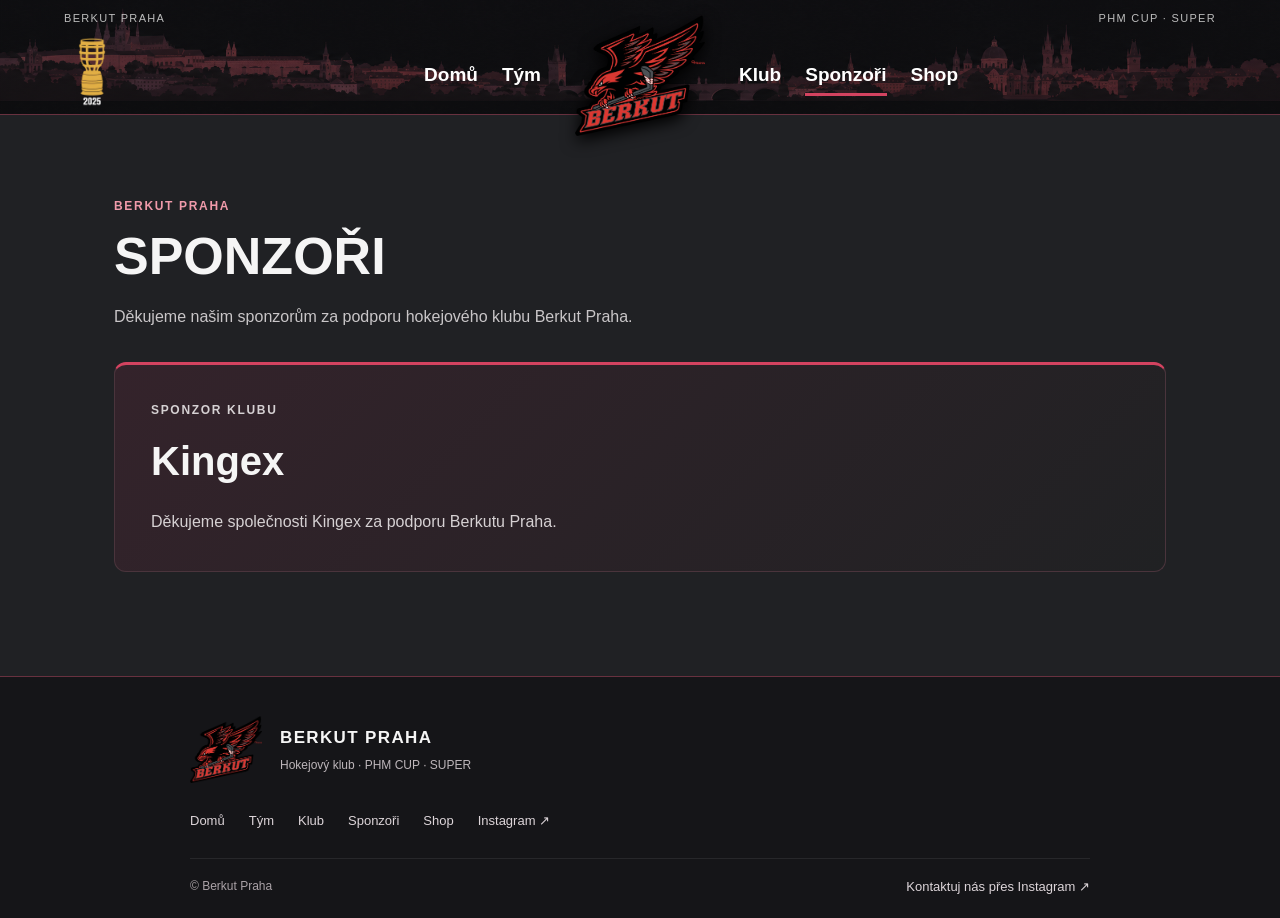
==== sponzori.html @ fe4b31d1 "Add Berkut Praha website" ====
<!DOCTYPE html>
<html lang="cs">
<head>
  <meta charset="UTF-8">
  <meta name="viewport" content="width=device-width, initial-scale=1.0">
  <title>Sponzoři | Berkut Praha</title>
  <link rel="stylesheet" href="style.css">

  <meta name="description" content="Sponzoři hokejového klubu Berkut Praha. Děkujeme společnosti Kingex za podporu.">
<style>
.sponsors-page{max-width:1100px;margin:0 auto;padding:70px 24px 80px;min-height:55vh}
.sponsors-eyebrow{color:#f09aaa;font-size:12px;letter-spacing:.14em;font-weight:700}
.sponsors-page h1{font-size:clamp(32px,5vw,52px);margin:12px 0 18px;line-height:1.1}
.sponsors-lead{color:#c9c6c8;line-height:1.7;max-width:600px}
.sponsor-card{margin-top:32px;padding:36px;border:1px solid #4a343c;border-top:3px solid #d34360;border-radius:12px;background:linear-gradient(135deg,#34232b,#202123)}
.sponsor-card h2{font-size:clamp(28px,4vw,40px);margin:8px 0 16px}.sponsor-card p{color:#d6d1d3;line-height:1.65;margin:0}
@media(max-width:600px){.club-menu-right{flex-direction:column;align-items:flex-start;gap:0}.club-menu-right a{padding:5px 0}.sponsors-page{padding:48px 16px}.sponsor-card{padding:24px}}
</style>
</head>
<body>

<div id="page-loader" class="page-loader" aria-hidden="true" hidden>
  <div class="loader-emblem">
    <span class="loader-ring loader-ring-outer"></span>
    <span class="loader-ring loader-ring-inner"></span>

    <img
      src="Berkut_logo_black.png"
      alt=""
      width="120"
      height="120"
    >
  </div>
</div>

<script src="loader.js"></script>

<header class="club-header">
  <div class="club-header-top">
    <div class="club-brand">
  <span>BERKUT PRAHA</span>

  <div class="club-achievements">
    <img
      src="Cup_2025.png"
      alt="Vítěz PHM Cupu 2025"
      title="Vítěz PHM Cupu 2025"
      width="56"
      height="84"
    >
  </div>
</div>
    <span>PHM CUP · SUPER</span>
  </div>

  <nav class="club-navigation" aria-label="Hlavní navigace">
    <div class="club-menu club-menu-left">
      <a href="index.html">Domů</a>
      <a href="tym.html">Tým</a>
    </div>

    <a
      href="index.html"
      class="club-logo-link"
      aria-label="Berkut Praha, úvodní stránka">
      <img
        src="Berkut_logo_black.png"
        alt=""
        width="130"
        height="130"
      >
    </a>

    <div class="club-menu club-menu-right">
      <a href="klub.html">Klub</a>
      <a href="sponzori.html" aria-current="page">Sponzoři</a>
      <a href="shop.html">Shop</a>
    </div>
  </nav>
</header>

  <main class="sponsors-page">
    <p class="sponsors-eyebrow">BERKUT PRAHA</p>
    <h1>Sponzoři</h1>
    <p class="sponsors-lead">Děkujeme našim sponzorům za podporu hokejového klubu Berkut Praha.</p>
    <article class="sponsor-card" aria-labelledby="kingex-title">
      <p class="sponsors-eyebrow">SPONZOR KLUBU</p>
      <h2 id="kingex-title">Kingex</h2>
      <p>Děkujeme společnosti Kingex za podporu Berkutu Praha.</p>
    </article>
  </main>
  <footer class="club-footer">
  <div class="footer-inner">
    <div class="footer-brand">
      <img
        src="Berkut_logo_black.png"
        alt=""
        width="72"
        height="72"
      >
      <div>
        <strong>BERKUT PRAHA</strong>
        <p>Hokejový klub · PHM CUP · SUPER</p>
      </div>
    </div>

    <nav class="footer-links" aria-label="Navigace v zápatí">
      <a href="index.html">Domů</a>
      <a href="tym.html">Tým</a>
      <a href="klub.html">Klub</a>
      <a href="sponzori.html" aria-current="page">Sponzoři</a>
      <a href="shop.html">Shop</a>
      <a
        href="https://www.instagram.com/berkutpraha/"
        target="_blank"
        rel="noopener noreferrer"
      >Instagram ↗</a>
    </nav>

    <div class="footer-bottom">
      <span>© Berkut Praha</span>
      <a
        href="https://www.instagram.com/berkutpraha/"
        target="_blank"
        rel="noopener noreferrer"
      >Kontaktuj nás přes Instagram ↗</a>
    </div>
  </div>
</footer>

</body>
</html>
---- style.css ----
body {
	margin: 0;
	padding: 48px 24px;
	background-color: #202124;
	color: #f5f5f5;
	font-family: Arial, sans-serif;
	line-height: 1.6;
}

main {
	max-width: 900px;
	margin: 0 auto;
}

h1 {
	margin: 0;
	font-size: clamp(36px, 8vw, 64px);
	text-transform: uppercase;
}

section {
	margin-top: 40px;
	padding: 24px;
	background-color: #303236;
	border-top: 4px solid #a83248;
	border-radius: 8px;
}

h2 {
	margin-top: 0;
}

p {
	color: #d0d0d0;
}
h3 {
  font-size: 24px;
}

dl {
  display: grid;
  grid-template-columns: 90px 1fr;
  gap: 12px;
}

dt {
  color: #bdbdbd;
}

dd {
  margin: 0;
  font-weight: bold;
}

a {
  color: #ffffff;
  text-decoration-color: #a83248;
  text-underline-offset: 5px;
}

a:hover {
  color: #f09a9a;
}
iframe {
  width: 100%;
  height: 850px;
  border: none;
  background-color: #ffffff;
  border-radius: 8px;
}
#countdown {
  margin-top: 24px;
  padding: 16px;
  background-color: #202124;
  border-left: 4px solid #a83248;
  border-radius: 4px;
  color: #ffffff;
  font-size: 20px;
  font-weight: bold;
  font-variant-numeric: tabular-nums;
}
.schedule-tabs {
  display: flex;
  gap: 12px;
  margin-bottom: 24px;
}

.schedule-tabs button {
  padding: 10px 20px;
  border: 1px solid #777;
  border-radius: 6px;
  background-color: transparent;
  color: #ffffff;
  font: inherit;
  cursor: pointer;
}

.schedule-tabs button[aria-pressed="true"] {
  background-color: #a83248;
  border-color: #a83248;
}

.game-row {
  padding: 20px 0;
  border-bottom: 1px solid #555;
}

.game-row h3 {
  margin: 0 0 8px;
  font-size: 20px;
}

.game-row p {
  margin: 4px 0;
}

.team-header {
  display: flex;
  align-items: center;
  gap: 28px;
}

.team-logo {
  width: 180px;
  height: auto;
  display: block;
}

@media (max-width: 600px) {
  .team-header {
    flex-direction: column;
    text-align: center;
    gap: 16px;
  }

  .team-logo {
    width: 140px;
  }
}

@media (max-width: 600px) {
  #countdown {
    font-size: 16px;
  }
}

.table-scroll {
  max-width: 100%;
  overflow-x: auto;
}

.league-table {
  width: 100%;
  border-collapse: collapse;
  font-variant-numeric: tabular-nums;
}

.league-table th,
.league-table td {
  padding: 12px;
  text-align: center;
  border-bottom: 1px solid #555;
  white-space: nowrap;
}

.league-table th:first-child,
.league-table td:first-child {
  text-align: left;
}

.league-table thead {
  background-color: #202124;
}

.league-table .berkut-row {
  background-color: #542b35;
  font-weight: bold;
}

.table-legend {
  font-size: 13px;
}

#toggle-games {
  margin-top: 20px;
  padding: 12px 20px;
  border: 1px solid #a83248;
  border-radius: 6px;
  background-color: transparent;
  color: #ffffff;
  font: inherit;
  cursor: pointer;
}

#toggle-games:hover {
  background-color: #542b35;
}

.site-nav {
  display: flex;
  flex-wrap: wrap;
  gap: 12px;
  margin: 28px 0;
}

.site-nav a {
  padding: 10px 20px;
  border: 1px solid #777;
  border-radius: 6px;
  text-decoration: none;
}

.site-nav a[aria-current="page"] {
  background-color: #a83248;
  border-color: #a83248;
}

.site-nav a:hover {
  background-color: #542b35;
  color: #ffffff;
}

.page-title {
  margin: 32px 0 20px;
  font-size: 32px;
}

.team-photo {
  display: block;
  width: 100%;
  height: auto;
  border-radius: 8px;
}

.roster-grid {
  display: grid;
  grid-template-columns: repeat(auto-fit, minmax(min(100%, 240px), 1fr));
  gap: 14px;
  padding: 0;
  margin: 24px 0 0;
  list-style: none;
}

.roster-grid li {
  display: flex;
  flex-direction: column;
  gap: 8px;
  padding: 20px;
  background-color: #202124;
  border-radius: 6px;
  overflow-wrap: anywhere;
  font-weight: bold;
}

.player-number {
  color: #f09a9a;
  font-size: 18px;
}

.captain-badge {
  display: inline-block;
  margin-left: 6px;
  padding: 1px 7px;
  background-color: #a83248;
  border-radius: 4px;
  color: #ffffff;
  font-size: 12px;
}

.schedule-tabs {
  flex-wrap: wrap;
}

#players-filter {
  max-width: 100%;
  margin: 8px 0 8px 12px;
  padding: 10px;
  border: 1px solid #777;
  border-radius: 6px;
  background-color: #202124;
  color: #ffffff;
  font: inherit;
}

#more-players {
  margin-top: 20px;
  padding: 12px 20px;
  border: 1px solid #a83248;
  border-radius: 6px;
  background-color: transparent;
  color: #ffffff;
  font: inherit;
  cursor: pointer;
}

#more-players:hover {
  background-color: #542b35;
}

.venue-details {
  display: flex;
  align-items: center;
  flex-wrap: wrap;
  gap: 10px;
}

.map-button {
  padding: 6px 10px;
  border: 1px solid #a83248;
  border-radius: 5px;
  font-size: 13px;
  text-decoration: none;
}

.map-button:hover {
  background-color: #542b35;
  color: #ffffff;
}

/* Three match cards and the expandable full schedule. */
[hidden] {
  display: none !important;
}

.match-highlights {
  display: grid;
  grid-template-columns: repeat(3, minmax(0, 1fr));
  gap: 16px;
}

.match-card {
  display: flex;
  flex-direction: column;
  min-width: 0;
  padding: 20px;
  background: #202124;
  border: 1px solid #555;
  border-top: 3px solid #a83248;
  border-radius: 8px;
  overflow-wrap: anywhere;
}

.match-card-result {
  background: #442630;
  border-color: #864354;
}

.match-card .match-card-label {
  margin: 0 0 14px;
  color: #f09a9a;
  font-size: 14px;
  text-transform: uppercase;
  letter-spacing: 0.04em;
}

.match-card-date {
  margin: 0 0 18px;
  font-size: 14px;
  font-variant-numeric: tabular-nums;
}

.match-card-teams p {
  margin: 0 0 10px;
  color: #ffffff;
  font-weight: bold;
  font-size: 19px;
  line-height: 1.4;
}

.match-card-teams .match-card-berkut {
  color: #ffb6b6;
}

.match-card-score {
  margin: 8px 0;
  color: #ffffff;
  font-size: 36px;
  font-weight: bold;
  line-height: 1.2;
  font-variant-numeric: tabular-nums;
}

.match-card-venue {
  margin: 12px 0 20px;
  font-size: 14px;
}

.match-card-link {
  margin-top: auto;
  font-size: 14px;
}

.calendar-toggle {
  display: block;
  margin-left: auto;
}

#full-schedule {
  margin-top: 28px;
  padding-top: 24px;
  border-top: 1px solid #666;
}

button:focus-visible, a:focus-visible {
  outline: 3px solid #ffb6c6;
  outline-offset: 4px;
}

@media (max-width: 700px) {
  .match-highlights {
    grid-template-columns: 1fr;
  }

  .match-card {
    padding: 18px;
  }

  .calendar-toggle {
    width: 100%;
  }
}


/* Featured next-game block. */
.visually-hidden, #countdown.visually-hidden {
  position: absolute;
  width: 1px;
  height: 1px;
  padding: 0;
  margin: -1px;
  overflow: hidden;
  clip-path: inset(50%);
  white-space: nowrap;
  border: 0;
}
.next-game-hero {
  position: relative;
  isolation: isolate;
  overflow: hidden;
  padding: 32px;
  background: linear-gradient(125deg, #522230, #2a252b 60%, #202124);
  border: 1px solid #70414e;
  border-top: 4px solid #ce415e;
}
.next-game-hero::before {
  content: "";
  position: absolute;
  inset: 0;
  z-index: -1;
  background: url("Berkut_logo_black.png") 100% 50% / 65% auto no-repeat;
  opacity: 0.06;
  pointer-events: none;
}
.hero-topline { display: flex; justify-content: space-between; align-items: baseline; gap: 12px; flex-wrap: wrap; }
.hero-topline h2 { margin: 0; }
.hero-league { font-size: 12px; letter-spacing: 0.12em; color: #f4baba; }
.hero-matchup { display: grid; grid-template-columns: minmax(0, 1fr) 50px minmax(0, 1fr); align-items: center; gap: 16px; margin: 32px 0 24px; }
.hero-team { min-width: 0; text-align: center; }
.hero-side { color: #e5baba; text-transform: uppercase; font-size: 11px; letter-spacing: 0.14em; }
.hero-logo-frame { height: 130px; display: flex; justify-content: center; align-items: center; margin: 12px 0; }
.hero-logo-frame img { width: 130px; height: 130px; object-fit: contain; }
.hero-monogram { display: grid; place-items: center; width: 104px; height: 104px; border: 1px solid #ae6b7d; border-radius: 50%; font-weight: bold; font-size: 30px; background: #31242b; color: #f7dce3; }
.hero-team h3 { margin: 0; font-size: clamp(18px, 2.6vw, 26px); line-height: 1.35; overflow-wrap: anywhere; }
.hero-vs { text-align: center; font-weight: bold; font-size: 24px; color: #f09a9a; }
.hero-game-details { text-align: center; margin: 24px 0; }
.hero-kickoff { display: flex; justify-content: center; gap: 20px; flex-wrap: wrap; font-size: clamp(23px, 4vw, 34px); font-weight: bold; font-variant-numeric: tabular-nums; }
.hero-kickoff #next-time { color: #a40808; }
.hero-game-details p { margin: 8px 0 0; }
.hero-countdown { display: grid; grid-template-columns: repeat(4, minmax(0, 1fr)); gap: 12px; max-width: 520px; margin: 28px auto; }
.hero-countdown > div { padding: 14px 4px; border: 1px solid #70414e; border-radius: 8px; background: #201d23; text-align: center; }
.hero-countdown strong { display: block; font-size: clamp(24px, 4vw, 38px); line-height: 1.2; font-variant-numeric: tabular-nums; }
.hero-countdown span { display: block; margin-top: 6px; font-size: 11px; color: #dcbac4; }
.hero-actions { display: flex; flex-wrap: wrap; justify-content: center; gap: 12px; }
.hero-action { box-sizing: border-box; display: inline-flex; justify-content: center; align-items: center; min-height: 44px; padding: 11px 18px; border: 1px solid #ad6b7e; border-radius: 6px; background: #30232c; color: white; font: inherit; font-size: 14px; text-decoration: none; cursor: pointer; text-align: center; }
.hero-action-primary { background: #a83248; border-color: #ce415e; }
.hero-action:hover { color: white; background: #753348; }
.hero-league-link { display: block; width: fit-content; margin: 22px auto 0; font-size: 13px; color: #dfbbc5; }
#hero-message { text-align: center; }
@media (max-width: 600px) {
  .next-game-hero { padding: 22px 16px; }
  .hero-matchup { grid-template-columns: minmax(0, 1fr) 28px minmax(0, 1fr); gap: 8px; }
  .hero-logo-frame { height: 90px; }
  .hero-logo-frame img { width: 90px; height: 90px; }
  .hero-monogram { width: 76px; height: 76px; font-size: 24px; }
  .hero-team h3 { font-size: 17px; }
  .hero-vs { font-size: 18px; }
  .hero-countdown { gap: 6px; }
  .hero-actions { flex-direction: column; }
  .hero-action { width: 100%; }
}

.page-loader {
  position: fixed;
  inset: 0;
  z-index: 9999;
  display: grid;
  place-items: center;
  background-color: #202124;
  opacity: 1;
  transition: opacity 350ms ease;
}

.page-loader[hidden] {
  display: none;
}

.page-loader.is-leaving {
  opacity: 0;
  pointer-events: none;
}

.loader-emblem {
  position: relative;
  display: grid;
  place-items: center;
  width: 220px;
  height: 220px;
}

.loader-emblem img {
  position: relative;
  width: 120px;
  height: 120px;
  object-fit: contain;
}

.loader-ring {
  position: absolute;
  border-radius: 50%;
  border: 2px solid transparent;
}

.loader-ring-outer {
  inset: 0;
  border-top-color: #d34360;
  border-bottom-color: #a83248;
  animation: loader-spin 1.6s linear infinite;
}

.loader-ring-inner {
  inset: 18px;
  border-left-color: #ef9aaf;
  border-right-color: #713344;
  animation: loader-spin 1.1s linear infinite reverse;
}

@keyframes loader-spin {
  to {
    transform: rotate(360deg);
  }
}

@media (prefers-reduced-motion: reduce) {
  .loader-ring {
    animation: none;
  }

  .page-loader {
    transition: none;
  }
}

/* Full-width club header. */
body {
  padding: 0;
}

main {
  box-sizing: border-box;
  width: 100%;
  max-width: 948px;
  padding: 48px 24px;
  margin: 0 auto;
}

.club-header {
  position: sticky;
  top: 0;
  z-index: 100;
  background-color: #080808;
  border-bottom: 1px solid #68313f;
}

.club-header-top {
  box-sizing: border-box;
  display: flex;
  justify-content: space-between;
  gap: 16px;
  max-width: 1200px;
  margin: 0 auto;
  padding: 10px 24px;
  color: #bcbcbc;
  font-size: 11px;
  letter-spacing: 0.12em;
}

.club-navigation {
  position: relative;
  display: grid;
  grid-template-columns: minmax(0, 1fr) 150px minmax(0, 1fr);
  align-items: center;
  min-height: 76px;
  max-width: 1200px;
  margin: 0 auto;
}

.club-menu {
  display: flex;
  align-items: center;
  flex-wrap: wrap;
  gap: 8px 24px;
  padding: 12px 24px;
}

.club-menu-left {
  justify-content: flex-end;
}

.club-menu-right {
  justify-content: flex-start;
}

.club-menu a {
  position: relative;
  display: inline-block;
  padding: 10px 0;
  color: #ffffff;
  font-size: 19px;
  font-weight: bold;
  line-height: 1.3;
  text-decoration: none;
}

.club-menu a::after {
  content: "";
  position: absolute;
  right: 0;
  bottom: 2px;
  left: 0;
  height: 3px;
  background-color: #d34360;
  transform: scaleX(0);
  transition: transform 180ms ease;
}

.club-menu a:hover::after,
.club-menu a[aria-current="page"]::after {
  transform: scaleX(1);
}

.club-menu a:hover {
  color: #f09aaa;
}

.club-logo-link {
  position: absolute;
  bottom: -22px;
  left: 50%;
  display: grid;
  place-items: center;
  width: 140px;
  height: 140px;
  transform: translateX(-50%);
}

.club-logo-link img {
  display: block;
  width: 130px;
  height: 130px;
  object-fit: contain;
  filter: drop-shadow(0 5px 8px #000000);
  transition: transform 180ms ease;
}

.club-logo-link:hover img {
  transform: scale(1.04);
}

@media (max-width: 600px) {
  main {
    padding: 36px 16px;
  }

  .club-header-top {
    padding: 8px 16px;
    font-size: 9px;
  }

  .club-navigation {
    grid-template-columns: minmax(0, 1fr) 100px minmax(0, 1fr);
    min-height: 68px;
  }

  .club-menu {
    gap: 8px 12px;
    padding: 10px 16px;
  }

  .club-menu a {
    font-size: 16px;
  }

  .club-logo-link {
    bottom: -15px;
    width: 100px;
    height: 100px;
  }

  .club-logo-link img {
    width: 95px;
    height: 95px;
  }
}

@media (prefers-reduced-motion: reduce) {
  .club-menu a::after,
  .club-logo-link img {
    transition: none;
  }
}

.club-menu-left {
  grid-column: 1;
  grid-row: 1;
}

.club-menu-right {
  grid-column: 3;
  grid-row: 1;
}

.club-logo-link {
  grid-column: 2;
  grid-row: 1;
  z-index: 2;
}

.club-logo-link {
  position: relative;
  grid-column: 2;
  grid-row: 1;
  justify-self: center;

  left: auto;
  bottom: auto;
  transform: none;

  display: flex;
  align-items: center;
  justify-content: center;

  width: 140px;
  height: 76px;
  z-index: 2;
}

@media (max-width: 600px) {
  .club-logo-link {
    width: 100px;
    height: 68px;
  }
}

/* Append to the end of your existing style.css. */
.team-form {
  width: 100%;
  margin-top: 10px;
  text-align: center;
}
.team-form-badges {
  display: flex;
  flex-wrap: nowrap;
  justify-content: center;
  gap: 5px;
}
.team-form .team-form-badge {
  box-sizing: border-box;
  display: inline-flex;
  align-items: center;
  justify-content: center;
  flex: 0 0 26px;
  width: 26px;
  min-width: 0;
  height: 26px;
  margin: 0;
  padding: 0;
  border: 1px solid transparent;
  border-radius: 5px;
  font-family: inherit;
  font-size: 12px;
  font-weight: 700;
  line-height: 1;
  color: #fff;
  box-shadow: none;
  cursor: pointer;
  transform: none;
}
.team-form .team-form-v { background: #286146; border-color: #4d9470; }
.team-form .team-form-p { background: #803443; border-color: #b96273; }
.team-form .team-form-r { background: #51545c; border-color: #81848d; }
.team-form .team-form-empty {
  background: transparent;
  color: #bcb3b6;
  border: 1px dashed #a48c9466;
  cursor: default;
}
.team-form button:hover { filter: brightness(1.2); }
.team-form button:focus-visible,
.team-form button[aria-expanded="true"] { outline: 2px solid #fff; outline-offset: 2px; }
.team-form-caption { margin-top: 6px; font-size: 10px; line-height: 1.4; color: #d5c9cd; }
.team-form-detail {
  max-width: 260px;
  margin: 8px auto 0;
  padding: 7px 9px;
  border: 1px solid #ffffff26;
  border-radius: 5px;
  background: #161216;
  color: #fff;
  font-size: 11px;
  font-weight: 400;
  line-height: 1.5;
  overflow-wrap: anywhere;
}
.team-form-detail[hidden] { display: none; }
@media (max-width: 600px) {
  .team-form-badges { gap: 4px; }
  .team-form .team-form-badge { flex-basis: 21px; width: 21px; height: 23px; font-size: 11px; }
}

/* Player profiles. Scoped so the homepage retains its existing layout. */
.roster-intro { margin: -8px 0 18px; max-width: 620px; color: #c6c2c5; }
.roster-status { font-size: 13px; }
.roster-status:empty { display: none; }
.roster-grid li.has-player-profile { display: block; padding: 0; overflow: hidden; border: 1px solid #ffffff14; }
.player-card-button {
  display: block; width: 100%; height: 100%; padding: 0; border: 0; border-radius: 6px;
  background: #202124; color: #f5f5f5; font: inherit; text-align: left; cursor: pointer;
}
.player-card-portrait, .profile-portrait {
  position: relative; display: grid; place-items: center; overflow: hidden;
  background: radial-gradient(ellipse at 50% 40%, #54313e, #242126 80%);
}
.player-card-portrait { height: 210px; border-bottom: 2px solid #a83248; }
.player-card-portrait img, .profile-portrait img { display: block; width: 100%; height: 100%; object-fit: cover; object-position: center 25%; }
.player-initials { display: grid; place-items: center; width: 100%; height: 100%; color: #d6a9b6; font-size: 56px; font-weight: 700; letter-spacing: .04em; }
.player-card-info { display: flex; flex-direction: column; gap: 5px; padding: 18px 20px; }
.player-card-info > .player-number { font-size: 15px; }
.player-card-info > span:not(.player-number):not(.player-card-action) { font-size: 18px; line-height: 1.4; }
.player-card-action { margin-top: 9px; color: #dca3b1; font-size: 12px; font-weight: 400; }
.player-card-button:hover { background: #30252b; }
.player-card-button:focus-visible { outline-offset: -4px; }
body.player-profile-open { overflow: hidden; }
.player-dialog {
  box-sizing: border-box; width: min(790px, calc(100% - 32px)); max-height: calc(100dvh - 32px);
  padding: 0; border: 1px solid #734352; border-radius: 12px; background: #242327;
  color: #f5f5f5; overflow: auto; overscroll-behavior: contain;
}
.player-dialog::backdrop { background: #000b; backdrop-filter: blur(5px); }
.player-dialog-inner { position: relative; display: grid; grid-template-columns: minmax(0, .8fr) minmax(0, 1.2fr); }
.profile-close {
  position: absolute; top: 12px; right: 12px; z-index: 1; display: grid; place-items: center;
  width: 44px; height: 44px; padding: 0; border: 1px solid #ffffff40; border-radius: 50%;
  background: #19171deb; color: #fff; font: 28px/1 Arial, sans-serif; cursor: pointer;
}
.profile-close:hover { background: #773246; }
.profile-portrait { min-height: 390px; }
.profile-portrait .player-initials { font-size: 76px; }
.profile-content { min-width: 0; padding: 64px 30px 30px; }
.profile-eyebrow { margin: 0 0 12px; color: #e1a0b1; font-size: 10px; font-weight: bold; letter-spacing: .14em; }
.player-dialog #profile-name { margin: 0; font-size: clamp(26px, 4vw, 36px); line-height: 1.15; overflow-wrap: anywhere; }
.profile-meta { margin: 16px 0 28px; color: #d3c5ca; font-size: 14px; }
.profile-stats-title { margin: 0 0 12px; font-size: 14px; font-weight: 400; color: #d2c5cb; }
.profile-stats { display: grid; grid-template-columns: repeat(4, minmax(0, 1fr)); gap: 7px; margin: 0; }
.profile-stats > div { display: flex; flex-direction: column-reverse; align-items: center; gap: 5px; padding: 14px 3px; background: #18181c; border: 1px solid #ffffff16; border-radius: 6px; }
.profile-stats dt { font-size: 10px; color: #c8bbc0; }
.profile-stats dd { margin: 0; font-size: 26px; line-height: 1.2; font-weight: bold; font-variant-numeric: tabular-nums; }
.profile-status { margin: 16px 0 0; font-size: 11px; line-height: 1.6; color: #b9adb2; }
@media (max-width: 600px) {
  .roster-grid { grid-template-columns: repeat(2, minmax(0, 1fr)); gap: 10px; }
  .roster-grid li.has-player-profile { min-width: 0; }
  .player-card-portrait { height: 155px; }
  .player-card-info { padding: 12px; }
  .player-card-info > span:not(.player-number):not(.player-card-action) { font-size: 15px; }
  .player-initials { font-size: 40px; }
  .player-dialog { width: calc(100% - 24px); max-height: calc(100dvh - 24px); }
  .player-dialog-inner { grid-template-columns: 1fr; }
  .profile-portrait { height: 235px; min-height: 0; }
  .profile-portrait img { object-fit: contain; }
  .profile-content { padding: 24px 20px; }
  .profile-meta { margin-bottom: 20px; }
}
@media (max-width: 350px) { .roster-grid { grid-template-columns: 1fr; } }


.club-brand {
  position: relative;
}

.club-achievements {
  position: absolute;
  top: calc(100% + 2px);
  left: 0;
  display: flex;
  align-items: center;
  gap: 8px;
}

.club-achievements img {
  display: block;
  width: 56px;
  height: 84px;
  object-fit: contain;
}

@media (max-width: 600px) {
  .club-achievements img {
    width: 44px;
    height: 66px;
  }
}

.club-header {
  background-color: #101014;
  background-image:
    linear-gradient(
      rgba(8, 8, 8, 0.25),
      rgba(8, 8, 8, 0.4)
    ),
    url("prague-header.png");
  background-repeat: no-repeat;
  background-position: center;
  background-size: 100% 100%;
}

.club-header {
  background-size: cover;
  background-position: center 55%;
}

@media (min-width: 768px) {
  .club-header {
    background-color: #101014;

    background-image:
      linear-gradient(
        rgba(8, 8, 8, 0.15),
        rgba(8, 8, 8, 0.3)
      ),
      url("prague-header-desktop.png");

    background-size:
      100% 100%,
      min(100vw, 1600px) auto;

    background-position:
      center,
      center 49%;

    background-repeat: no-repeat;
  }
}

#data-status:empty {
  display: none;
}

/* Compact next-game layout on desktop. */
@media (min-width: 768px) {
  .next-game-hero {
    padding: 24px 28px;
  }

  .hero-matchup {
    margin: 20px 0 16px;
  }

  .hero-logo-frame {
    height: 105px;
    margin: 8px 0;
  }

  .hero-logo-frame img {
    width: 105px;
    height: 105px;
  }

  .hero-game-details {
    margin: 16px 0;
  }

  .hero-countdown {
    margin: 18px auto;
  }

  .hero-countdown > div {
    padding: 10px 4px;
  }

  .hero-countdown strong {
    font-size: 30px;
  }

  .hero-league-link {
    margin-top: 14px;
  }
}

.team-form {
  position: relative;
}

.team-form-detail {
  position: absolute;
  top: 100%;
  left: 50%;
  transform: translateX(-50%);

  box-sizing: border-box;
  width: max-content;
  max-width: 100%;
  margin: 8px 0 0;
  z-index: 10;
}

.team-form-detail {
  top: auto;
  bottom: calc(100% + 8px);
  margin: 0;
}

.team-form-detail {
  top: calc(100% + 8px);
  bottom: auto;
  margin: 0;
}

.next-game-hero .hero-game-details {
  margin-top: 64px;
}

@media (max-width: 600px) {
  .next-game-hero .hero-game-details {
    margin-top: 90px;
  }
}

.club-footer {
  margin-top: 24px;
  background: #151518;
  border-top: 1px solid #68313f;
}

.footer-inner {
  box-sizing: border-box;
  max-width: 948px;
  margin: 0 auto;
  padding: 36px 24px 20px;
}

.footer-brand {
  display: flex;
  align-items: center;
  gap: 18px;
}

.footer-brand img {
  width: 72px;
  height: 72px;
  object-fit: contain;
}

.footer-brand strong {
  font-size: 17px;
  letter-spacing: 0.08em;
}

.footer-brand p {
  margin: 5px 0 0;
  color: #bdb6ba;
  font-size: 12px;
}

.footer-links {
  display: flex;
  flex-wrap: wrap;
  gap: 24px;
  margin: 26px 0;
}

.club-footer a {
  color: #ddd5d9;
  font-size: 13px;
  text-decoration: none;
}

.club-footer a:hover {
  color: #f09aaa;
  text-decoration: underline;
}

.footer-bottom {
  display: flex;
  justify-content: space-between;
  flex-wrap: wrap;
  gap: 12px;
  padding-top: 18px;
  border-top: 1px solid #ffffff14;
  color: #aaa2a7;
  font-size: 12px;
}

@media (max-width: 600px) {
  .footer-inner {
    padding: 28px 16px 20px;
  }

  .footer-bottom {
    flex-direction: column;
  }
}

/* Club page and three-link navigation. */
.club-page { min-height: 65vh; }
.club-placeholder {
  display: flex;
  flex-direction: column;
  align-items: center;
  justify-content: center;
  gap: 24px;
  min-height: 250px;
  padding: 40px 24px;
  text-align: center;
  background: linear-gradient(135deg, #33272e, #242327);
}
.club-placeholder img { display: block; width: 140px; height: 140px; object-fit: contain; }
.club-placeholder p { margin: 0; color: #d0c5cb; }
@media (max-width: 600px) {
  .club-menu-left {
    flex-direction: column;
    align-items: flex-end;
    gap: 0;
    padding-top: 6px;
    padding-bottom: 6px;
  }
  .club-menu-left a { padding: 4px 0; font-size: 14px; line-height: 1.4; }
  .club-placeholder { min-height: 220px; padding: 32px 16px; }
}

@media (max-width: 600px) {
  .club-menu-right {
    flex-direction: column;
    align-items: flex-start;
    gap: 0;
  }

  .club-menu-right a {
    padding: 5px 0;
  }
}
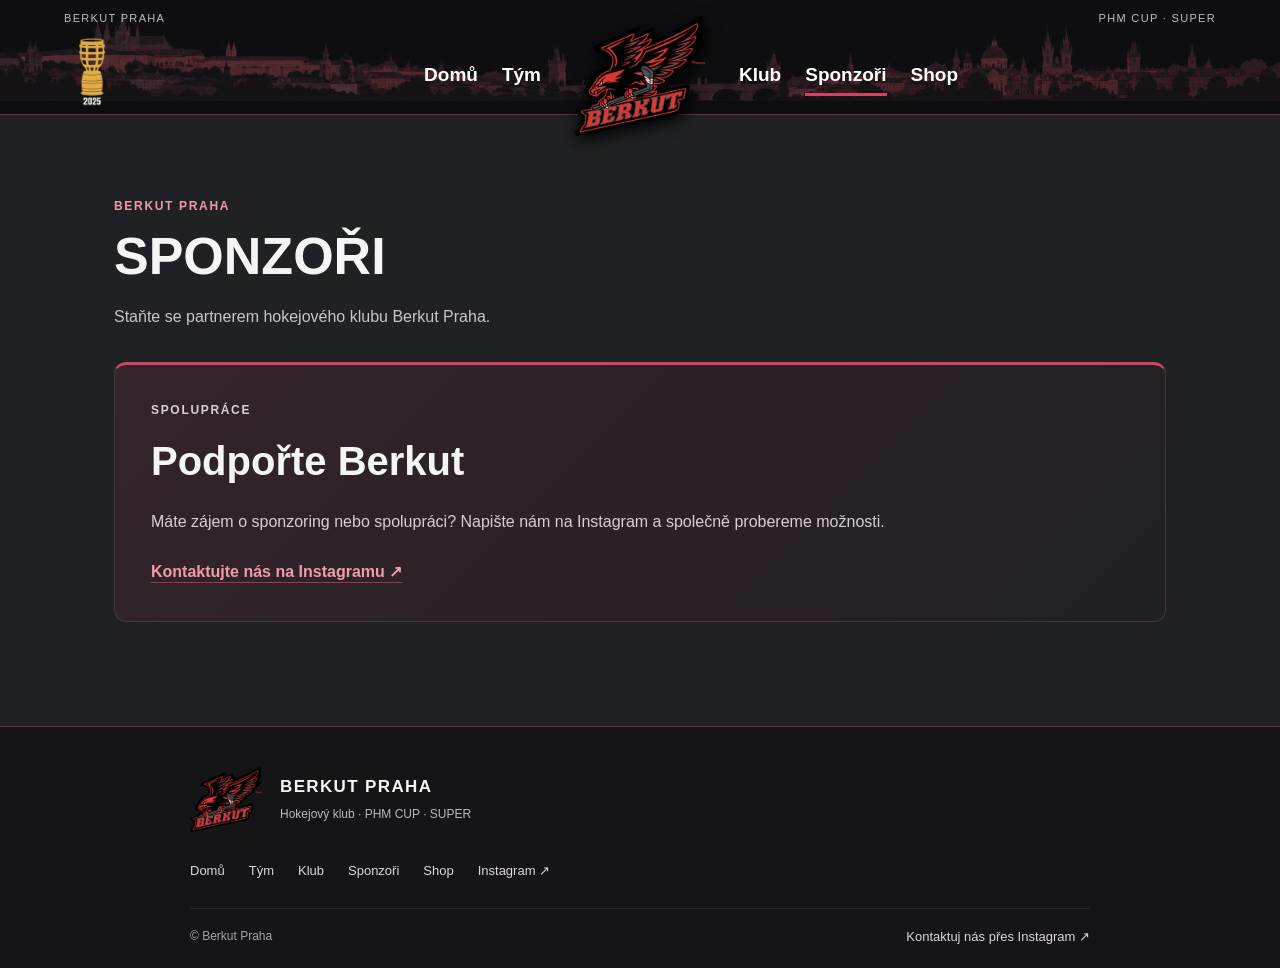
==== commit 53ee77cb: "Add updated file via upload" ====
--- a/sponzori.html
+++ b/sponzori.html
@@ -6,7 +6,10 @@
   <title>Sponzoři | Berkut Praha</title>
   <link rel="stylesheet" href="style.css">
 
-  <meta name="description" content="Sponzoři hokejového klubu Berkut Praha. Děkujeme společnosti Kingex za podporu.">
+  <meta
+  name="description"
+  content="Podpořte hokejový klub Berkut Praha. Pro možnosti sponzoringu a spolupráce nás kontaktujte na Instagramu."
+>
 <style>
 .sponsors-page{max-width:1100px;margin:0 auto;padding:70px 24px 80px;min-height:55vh}
 .sponsors-eyebrow{color:#f09aaa;font-size:12px;letter-spacing:.14em;font-weight:700}
@@ -80,15 +83,27 @@
 </header>
 
   <main class="sponsors-page">
-    <p class="sponsors-eyebrow">BERKUT PRAHA</p>
-    <h1>Sponzoři</h1>
-    <p class="sponsors-lead">Děkujeme našim sponzorům za podporu hokejového klubu Berkut Praha.</p>
-    <article class="sponsor-card" aria-labelledby="kingex-title">
-      <p class="sponsors-eyebrow">SPONZOR KLUBU</p>
-      <h2 id="kingex-title">Kingex</h2>
-      <p>Děkujeme společnosti Kingex za podporu Berkutu Praha.</p>
-    </article>
-  </main>
+  <p class="sponsors-eyebrow">BERKUT PRAHA</p>
+  <h1>Sponzoři</h1>
+  <p class="sponsors-lead">
+    Staňte se partnerem hokejového klubu Berkut Praha.
+  </p>
+
+  <article class="sponsor-card" aria-labelledby="sponsorship-title">
+    <p class="sponsors-eyebrow">SPOLUPRÁCE</p>
+    <h2 id="sponsorship-title">Podpořte Berkut</h2>
+    <p>
+      Máte zájem o sponzoring nebo spolupráci?
+      Napište nám na Instagram a společně probereme možnosti.
+    </p>
+    <a
+      href="https://www.instagram.com/berkutpraha/"
+      target="_blank"
+      rel="noopener noreferrer"
+      style="display:inline-block; margin-top:24px; color:#f09aaa; font-weight:700;"
+    >Kontaktujte nás na Instagramu ↗</a>
+  </article>
+</main>
   <footer class="club-footer">
   <div class="footer-inner">
     <div class="footer-brand">
